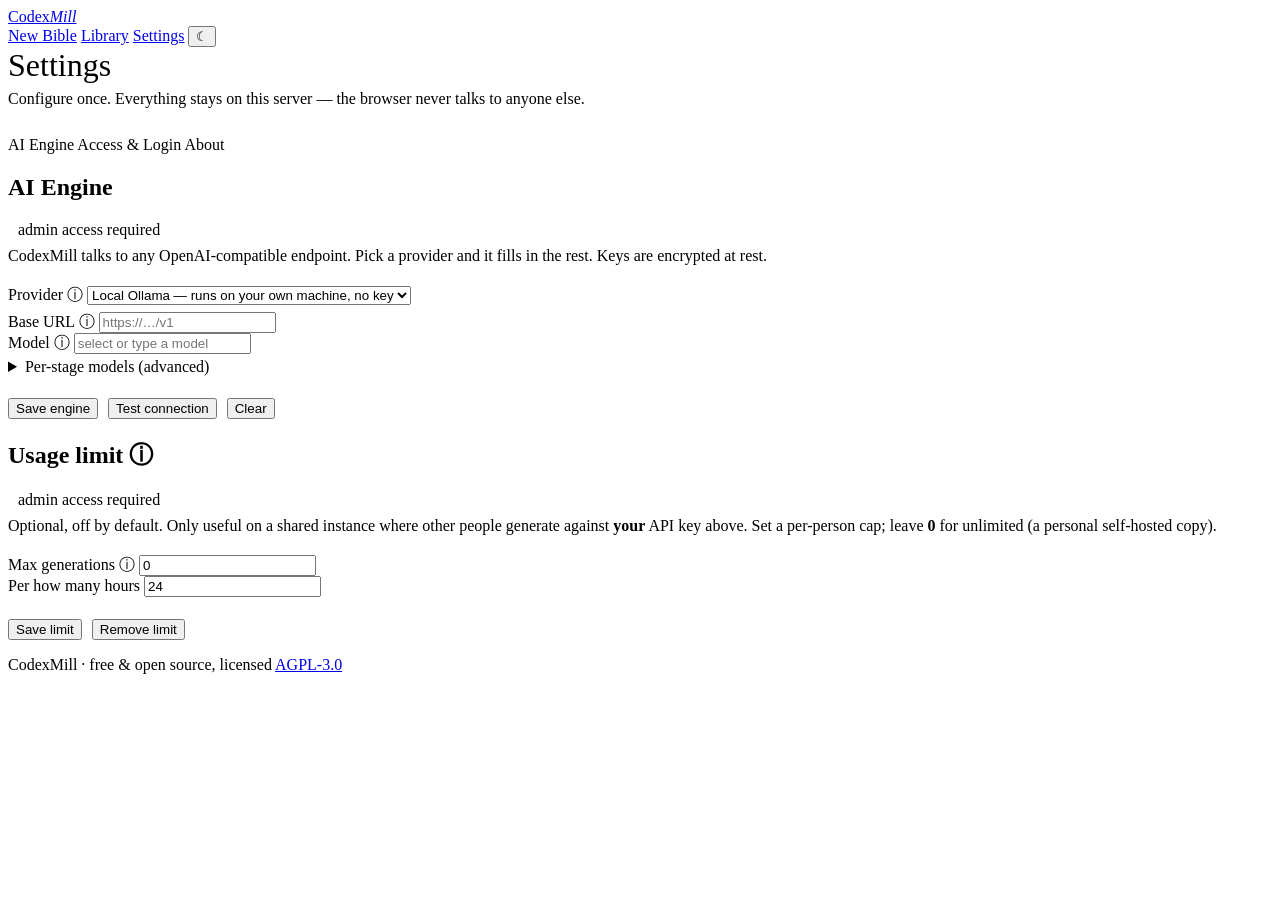
==== src/codexmill/web/static/admin.html @ dd37fc3e "Initial public release" ====
<!doctype html>
<html lang="en">
<head>
<meta charset="utf-8" />
<meta name="viewport" content="width=device-width, initial-scale=1, viewport-fit=cover" />
<title>CodexMill — Settings</title>
<link rel="stylesheet" href="/app.css" />
<link rel="manifest" href="/manifest.webmanifest" />
<meta name="theme-color" content="#f6f1e7" media="(prefers-color-scheme: light)" />
<meta name="theme-color" content="#16130e" media="(prefers-color-scheme: dark)" />
<link rel="apple-touch-icon" href="/icon-180.png" />
<link rel="icon" href="/icon-192.png" type="image/png" />
<script>try{var t=localStorage.getItem("cm-theme");if(t)document.documentElement.dataset.theme=t;}catch(e){}</script>
</head>
<body>
<div class="glow"></div>

<header class="topbar">
  <div class="topbar-inner">
    <a class="brand" href="/" title="Back to generating story bibles">
      <span class="mark"><i></i><i></i><i></i></span>
      <span class="name">Codex<em>Mill</em></span>
    </a>
    <nav class="navlinks">
      <a href="/" title="Generate a new story bible">New Bible</a>
      <a href="/#library" title="Your saved bibles and series">Library</a>
      <a href="/admin" class="active" title="Settings">Settings</a>
      <button class="theme-btn" id="theme-toggle" aria-label="Toggle light / dark theme" title="Toggle light / dark">☾</button>
    </nav>
  </div>
</header>

<div class="page">
<div class="wrap-mid">
  <h2 style="font-family:var(--serif);font-size:32px;font-weight:400;margin:0 0 6px">Settings</h2>
  <p class="sub" style="margin:0 0 28px">Configure once. Everything stays on this server — the browser never talks to anyone else.</p>

  <div class="settings">
    <nav class="tabs">
      <a data-tab="engine" class="active" title="Choose which AI generates your stories">AI Engine</a>
      <a data-tab="access" title="Optional sign-in for a shared/hosted instance">Access &amp; Login</a>
      <a data-tab="about" title="About CodexMill">About</a>
    </nav>

    <div class="content">

      <!-- AI ENGINE -->
      <section id="tab-engine">
        <div class="panel">
          <h2>AI Engine</h2> <span class="msg" id="llm_status" style="margin-left:10px"></span>
          <p class="sub" style="margin:8px 0 20px">CodexMill talks to any OpenAI-compatible endpoint. Pick a provider and it fills in the rest. Keys are encrypted at rest.</p>

          <label for="provider">Provider <span class="info" title="Choose which AI service runs your generations. Picking one fills in its connection details below; enter a key if it needs one, then choose a model.">ⓘ</span></label>
          <select id="provider" title="Choose a provider; the connection details fill in automatically">
            <option value="ollama">Local Ollama — runs on your own machine, no key</option>
            <option value="gemini">Google Gemini</option>
            <option value="openai">OpenAI</option>
            <option value="groq">Groq — very fast (hosts Llama/Qwen/etc.)</option>
            <option value="openrouter">OpenRouter — many models</option>
            <option value="anthropic">Anthropic Claude</option>
            <option value="custom">Custom — any OpenAI-compatible endpoint</option>
          </select>

          <div class="row" style="margin-top:6px">
            <div>
              <label for="llm_base_url">Base URL <span class="info" title="Auto-filled by the provider. Only change it for a custom/self-hosted endpoint.">ⓘ</span></label>
              <input id="llm_base_url" autocomplete="off" data-1p-ignore data-lpignore="true" data-form-type="other" spellcheck="false" autocapitalize="off" title="OpenAI-compatible API base URL" placeholder="https://…/v1" />
            </div>
            <div>
              <label for="llm_model">Model <span class="info" title="Pick from the connected engine's installed models, or type one. Populates when the endpoint is reachable.">ⓘ</span></label>
              <select id="llm_model_pick" title="Choose from the engine's installed models" style="display:none;margin-bottom:6px"></select>
              <input id="llm_model" autocomplete="off" data-1p-ignore data-lpignore="true" data-form-type="other" spellcheck="false" autocapitalize="off" title="Choose from the engine's models or type your own" placeholder="select or type a model" />
              <div class="help" id="llm_model_hint" style="margin-top:4px"></div>
            </div>
          </div>

          <div id="keyrow" style="display:none">
            <label for="llm_api_key">API key
              <span class="info" title="Your secret key. Stored encrypted at rest; leave blank to keep the saved one.">ⓘ</span>
              <a id="getkey" style="font-weight:400;display:none;text-transform:none;letter-spacing:0" target="_blank" rel="noopener" title="Open the provider's key page">Get a key ↗</a>
            </label>
            <input id="llm_api_key" type="password" autocomplete="new-password" data-1p-ignore data-lpignore="true" data-form-type="other" placeholder="••••••••" title="Paste your provider API key (stored encrypted)" />
          </div>

          <details title="Optional: use a different model for individual stages">
            <summary>Per-stage models (advanced)</summary>
            <p class="help" style="margin-top:10px">Put a cheap/local model on the bulk chapters and a strong one on structure. Blank = use the model above.</p>
            <div class="row" autocomplete="off">
              <input id="sm_premise" autocomplete="off" data-1p-ignore data-lpignore="true" data-form-type="other" spellcheck="false" placeholder="premise" title="Model just for the premise stage" style="flex:1 1 130px" />
              <input id="sm_worldbuilding" autocomplete="off" data-1p-ignore data-lpignore="true" data-form-type="other" spellcheck="false" placeholder="worldbuilding" title="Model just for the worldbuilding stage" style="flex:1 1 130px" />
              <input id="sm_characters" autocomplete="off" data-1p-ignore data-lpignore="true" data-form-type="other" spellcheck="false" placeholder="characters" title="Model just for the characters stage" style="flex:1 1 130px" />
              <input id="sm_structure" autocomplete="off" data-1p-ignore data-lpignore="true" data-form-type="other" spellcheck="false" placeholder="structure" title="Model just for the structure stage" style="flex:1 1 130px" />
              <input id="sm_chapters" autocomplete="off" data-1p-ignore data-lpignore="true" data-form-type="other" spellcheck="false" placeholder="chapters" title="Model just for the chapter breakdowns (the bulk)" style="flex:1 1 130px" />
              <input id="sm_kdp" autocomplete="off" data-1p-ignore data-lpignore="true" data-form-type="other" spellcheck="false" placeholder="KDP metadata" title="Model just for the KDP metadata stage" style="flex:1 1 130px" />
            </div>
          </details>

          <div style="display:flex;gap:10px;flex-wrap:wrap;align-items:center;margin-top:22px">
            <button class="btn" id="llm_save" title="Save this engine as your default">Save engine</button>
            <button class="btn secondary" id="llm_test" title="Check the connection and list available models">Test connection</button>
            <button class="btn secondary" id="llm_clear" title="Remove the saved engine">Clear</button>
          </div>
          <div class="msg" id="llm_msg"></div>
          <a class="btn" id="onboarding-done" href="/" style="display:none;margin-top:20px">All set — start writing →</a>
        </div>

        <div class="panel" id="rl-panel" style="margin-top:16px">
          <h2>Usage limit <span class="info" title="Caps how many story bibles each person can generate in a time window, so a shared instance can't run your paid API key dry. Leave at 0 for a personal copy.">ⓘ</span></h2> <span class="msg" id="rl_status" style="margin-left:10px"></span>
          <p class="sub" style="margin:8px 0 20px">Optional, off by default. Only useful on a shared instance where other people generate against <b>your</b> API key above. Set a per-person cap; leave <b>0</b> for unlimited (a personal self-hosted copy).</p>
          <div class="row">
            <div>
              <label for="rl_max">Max generations <span class="info" title="How many generations one person may run per window. 0 = unlimited.">ⓘ</span></label>
              <input id="rl_max" type="number" min="0" step="1" value="0" title="Generations allowed per window per person (0 = unlimited)" />
            </div>
            <div>
              <label for="rl_window">Per how many hours</label>
              <input id="rl_window" type="number" min="1" step="1" value="24" title="Length of the rolling window in hours" />
            </div>
          </div>
          <div style="display:flex;gap:10px;flex-wrap:wrap;margin-top:22px">
            <button class="btn" id="rl_save" title="Save the usage limit">Save limit</button>
            <button class="btn secondary" id="rl_clear" title="Remove the limit (unlimited)">Remove limit</button>
          </div>
          <div class="msg" id="rl_msg"></div>
        </div>
      </section>

      <!-- ACCESS & LOGIN -->
      <section id="tab-access" hidden>
        <div class="panel">
          <h2>Access &amp; Login</h2> <span class="msg" id="oidc_status" style="margin-left:10px"></span>
          <p class="sub" style="margin:8px 0 20px">Optional. Leave off for local self-hosting. Turn on OIDC to require sign-in on a shared instance — works with Authentik, Google, Auth0, any provider with a discovery URL.</p>

          <label for="issuer">Issuer URL <span class="info" title="The OIDC provider base, e.g. https://auth.example.com/application/o/codexmill/">ⓘ</span></label>
          <input id="issuer" title="OIDC issuer / discovery base URL" placeholder="https://auth.example.com/application/o/codexmill/" />
          <div class="row">
            <div>
              <label for="client_id">Client ID</label>
              <input id="client_id" title="OAuth2 client ID" />
            </div>
            <div>
              <label for="client_secret">Client secret <span class="info" title="Stored encrypted at rest. Leave blank to keep the saved one.">ⓘ</span></label>
              <input id="client_secret" type="password" placeholder="••••••••" title="OAuth2 client secret (stored encrypted)" />
            </div>
          </div>
          <label for="admin_emails">Admin emails <span class="info" title="Comma-separated. These accounts can open Settings after login is enabled.">ⓘ</span></label>
          <input id="admin_emails" title="Comma-separated admin email allowlist" placeholder="you@example.com" />
          <div style="display:flex;gap:10px;flex-wrap:wrap;margin-top:22px">
            <button class="btn" id="oidc_save" title="Save and enable OIDC login">Save &amp; enable</button>
            <button class="btn secondary" id="oidc_test" title="Fetch the provider's discovery document to verify the issuer">Test connection</button>
            <button class="btn secondary" id="oidc_disable" title="Turn OIDC login off">Disable login</button>
          </div>
          <div class="msg" id="oidc_msg"></div>
        </div>
        <details class="panel" style="margin-top:16px">
          <summary>Break-glass setup token (advanced)</summary>
          <p class="help" style="margin-top:12px">A recovery hatch, in case you're ever locked out of Settings (e.g. you lose the admin password, or an SSO allowlist no longer matches anyone). You set a value in the <code>CODEXMILL_SETUP_TOKEN</code> environment variable when you deploy; paste that same value below to unlock Settings for this session. It is never stored in the app and never put in a URL (that would leak it into server logs and browser history) — it only lives in that env var.</p>
          <input id="setup_token" placeholder="paste your token here to unlock Settings" title="Matches the CODEXMILL_SETUP_TOKEN env var; unlocks Settings when a login-protected instance has locked you out" />
        </details>
      </section>

      <!-- ABOUT -->
      <section id="tab-about" hidden>
        <div class="panel">
          <h2>About</h2>
          <p style="font-family:var(--serif);font-size:16px;line-height:1.7;margin:14px 0 16px">CodexMill is a free, open-source, self-hosted story-bible generator. It gives away what paid services charge for — the same templated LLM pipeline, in the open and running on your own machine, so nobody has to pay for it.</p>
          <div class="row">
            <div style="padding:16px;border:1px solid var(--line);border-radius:11px;background:var(--field)"><div class="badge" style="border:0;padding:0;color:var(--muted2)">License</div><div style="font-family:var(--serif);font-size:17px;margin-top:6px">AGPL-3.0</div></div>
            <div style="padding:16px;border:1px solid var(--line);border-radius:11px;background:var(--field)"><div class="badge" style="border:0;padding:0;color:var(--muted2)">Data</div><div style="font-family:var(--serif);font-size:17px;margin-top:6px">Stays on your server</div></div>
          </div>
          <p class="help" style="margin-top:18px">Configure your AI engine under the <b>AI Engine</b> tab, then head back to the app to generate.</p>
        </div>
      </section>

    </div>
  </div>
  <p class="foot">CodexMill · free &amp; open source, licensed <a href="https://www.gnu.org/licenses/agpl-3.0.html" title="GNU Affero General Public License v3.0">AGPL-3.0</a></p>
</div>
</div>

<script>
  const $ = (id) => document.getElementById(id);

  /* ---- theme ---- */
  function setTheme(t){ document.documentElement.dataset.theme = t; try{ localStorage.setItem("cm-theme", t); }catch(e){} $("theme-toggle").textContent = t === "dark" ? "☀" : "☾"; }
  (function(){ const cur = document.documentElement.dataset.theme || (matchMedia("(prefers-color-scheme:dark)").matches ? "dark":"light"); $("theme-toggle").textContent = cur === "dark" ? "☀" : "☾"; })();
  $("theme-toggle").addEventListener("click", () => setTheme((document.documentElement.dataset.theme || (matchMedia("(prefers-color-scheme:dark)").matches ? "dark":"light")) === "dark" ? "light" : "dark"));

  /* ---- tabs ---- */
  function showTab(name){
    document.querySelectorAll(".tabs a").forEach(a => a.classList.toggle("active", a.dataset.tab === name));
    document.querySelectorAll(".content section").forEach(s => s.hidden = (s.id !== "tab-" + name));
    history.replaceState(null, "", "#" + name);
  }
  document.querySelectorAll(".tabs a").forEach(a => a.addEventListener("click", () => showTab(a.dataset.tab)));
  showTab((location.hash || "#engine").slice(1));

  // Onboarding mode (?onboarding=1): a focused first-run setup — only the engine + an "All set" exit.
  const onboarding = new URLSearchParams(location.search).get("onboarding") === "1";
  if (onboarding){
    document.querySelector('.tabs [data-tab="access"]').style.display = "none";
    document.querySelector('.tabs [data-tab="about"]').style.display = "none";
    document.querySelectorAll(".navlinks a").forEach(a => a.style.display = "none");  // no wandering; the button is the way out
    document.querySelector(".wrap-mid h2").textContent = "Connect your AI engine";
    document.querySelector(".wrap-mid .sub").textContent = "The one step to get started — pick a provider and Save. You can change it any time.";
    $("llm_clear").style.display = "none";
    const rp = $("rl-panel"); if (rp) rp.style.display = "none";  // first-run is just the engine
    showTab("engine");
  }

  /* ---- shared: setup-token header for admin API calls ---- */
  function headers(){ const h = {"Content-Type":"application/json"}; const t = $("setup_token").value.trim(); if (t) h["X-Setup-Token"] = t; return h; }

  /* ---- AI Engine (provider table + logic unchanged from original) ---- */
  const PROVIDERS = {
    ollama:     {backend:"openai", base_url:"http://localhost:11434/v1",                               model:"",                        key:false, url:""},
    gemini:     {backend:"openai", base_url:"https://generativelanguage.googleapis.com/v1beta/openai", model:"gemini-2.5-flash",        key:true,  url:"https://aistudio.google.com/apikey"},
    openai:     {backend:"openai", base_url:"https://api.openai.com/v1",                               model:"gpt-4o-mini",             key:true,  url:"https://platform.openai.com/api-keys"},
    groq:       {backend:"openai", base_url:"https://api.groq.com/openai/v1",                          model:"llama-3.3-70b-versatile", key:true,  url:"https://console.groq.com/keys"},
    openrouter: {backend:"openai", base_url:"https://openrouter.ai/api/v1",                            model:"",                        key:true,  url:"https://openrouter.ai/keys"},
    anthropic:  {backend:"openai", base_url:"https://api.anthropic.com/v1",                            model:"claude-3-5-haiku-latest", key:true,  url:"https://console.anthropic.com/settings/keys"},
    custom:     {backend:"openai", base_url:"",                                                        model:"",                        key:true,  url:""},
  };
  function applyProvider(fill){
    const p = PROVIDERS[$("provider").value] || PROVIDERS.custom;
    if (fill){ $("llm_base_url").value = p.base_url; $("llm_model").value = p.model; }
    $("keyrow").style.display = p.key ? "block" : "none";
    const gk = $("getkey"); if (p.url){ gk.href = p.url; gk.style.display = "inline"; } else gk.style.display = "none";
  }
  // Per-provider in-memory field memory: switching providers must not wipe what you typed for the
  // previous one. Snapshot the leaving provider's fields, restore the arriving one's if we have them.
  const drafts = {};
  let currentProvider = $("provider").value;
  function snapshotDraft(p){ drafts[p] = { base_url:$("llm_base_url").value, model:$("llm_model").value, api_key:$("llm_api_key").value }; }
  function restoreDraft(p){ const d=drafts[p]; if(!d) return false; $("llm_base_url").value=d.base_url; $("llm_model").value=d.model; $("llm_api_key").value=d.api_key; return true; }
  $("provider").addEventListener("change", () => {
    snapshotDraft(currentProvider);
    const p = $("provider").value;
    // Restore prior edits for this provider if we have them; otherwise seed provider defaults AND
    // clear the key field — never carry the previous provider's typed key into a fresh provider
    // (it would get sent to the new provider's endpoint on test/save).
    if (restoreDraft(p)) applyProvider(false); else { applyProvider(true); $("llm_api_key").value = ""; }
    currentProvider = p;
    loadModels();
  });

  // Model picker: a REAL <select> of the engine's models (a <datalist> silently filters its options
  // by the input's current text, which is why a pre-filled model hid the rest). The text input stays
  // for typing a custom/unlisted model. Selecting from the list fills the input.
  function modelHint(t, err){ const h=$("llm_model_hint"); h.textContent=t||""; h.style.color = err ? "#c0392b" : ""; }
  // Providers' /models lists include endpoints that CANNOT draft prose — image gen (Gemini's
  // "nano banana" = gemini-*-image, Imagen, DALL·E, SDXL/FLUX), audio (Whisper/TTS/speech), video
  // (Veo/Sora), embeddings, rerankers, moderation/guard. Deny-list (not allow-list) so any brand-new
  // *text* model still shows; we only hide categories that provably can't write a story. The text
  // field always accepts a typed model, so this only tidies the suggestion list — it never blocks one.
  const NON_TEXT_MODEL = /(^|[-_/. ])(embed|tts|whisper|audio|speech|voice|transcrib|rerank|moderation|guard|image|imagen|dall[-_]?e|nano[-_ ]?banana|stable[-_]?diffusion|sdxl|flux|veo|sora|video|voxtral)[a-z]*([-_/. ]|\d|$)/i;
  function isDraftableModel(id){ return !NON_TEXT_MODEL.test(String(id)); }
  function fillModels(models){
    const sel=$("llm_model_pick"), cur=$("llm_model").value.trim();
    const all=(models||[]).filter(Boolean);
    const list=all.filter(isDraftableModel);
    const hidden=all.length-list.length;
    sel.innerHTML="";
    if(!list.length){
      sel.style.display="none";
      if(all.length) modelHint("This engine listed only non-text models (image/audio/embedding) — type your model name.");
      return;
    }
    const ph=document.createElement("option"); ph.value=""; ph.textContent="— choose a model —"; sel.appendChild(ph);
    list.forEach(m=>{ const o=document.createElement("option"); o.value=m; o.textContent=m; sel.appendChild(o); });
    const other=document.createElement("option"); other.value="__custom__"; other.textContent="Other / type manually…"; sel.appendChild(other);
    // If the current value was filtered out (a non-text model typed/saved earlier), keep it selectable.
    if(cur && !list.includes(cur)){ const o=document.createElement("option"); o.value=cur; o.textContent=cur+" (current)"; sel.insertBefore(o, other); }
    sel.value = cur || "";
    sel.style.display="block";
    modelHint(`${list.length} model${list.length===1?"":"s"} available${hidden?` · ${hidden} image/audio/embedding hidden`:""} — pick one or type your own.`);
  }
  $("llm_model_pick").addEventListener("change", () => {
    const v=$("llm_model_pick").value;
    if(v && v!=="__custom__") $("llm_model").value=v;
    else if(v==="__custom__") $("llm_model").focus();
  });
  let modelsBusy=false;
  async function loadModels(){
    if (modelsBusy || !$("llm_base_url").value.trim()) return; modelsBusy=true;
    try{
      const r=await fetch("/api/admin/llm/test",{method:"POST",headers:headers(),body:JSON.stringify(llmBody())});
      const d=await r.json();
      if(d.ok){
        fillModels(d.models);
        if(!(d.models||[]).length) modelHint("Connected, but this engine listed no models — type the model name.");
      } else {
        $("llm_model_pick").style.display="none";
        modelHint("Couldn't list models: " + (d.error || "connection failed") + " — you can still type a model name.", true);
      }
    }
    catch(e){ $("llm_model_pick").style.display="none"; modelHint("Couldn't reach the engine to list models — type the model name.", true); }
    finally{ modelsBusy=false; }
  }
  $("llm_base_url").addEventListener("change", loadModels);
  $("llm_api_key").addEventListener("change", loadModels);
  function providerFromStored(d){ for (const [k,p] of Object.entries(PROVIDERS)){ if (p.base_url && p.base_url === d.base_url) return k; } return d.base_url ? "custom" : "ollama"; }
  function llmMsg(t,e){ const m=$("llm_msg"); m.textContent=t; m.className="msg"+(e?" err":""); }
  function llmBody(){
    const stage_models={}, map={sm_premise:"premise",sm_worldbuilding:"worldbuilding",sm_characters:"characters",sm_structure:"structure",sm_chapters:"chapters",sm_kdp:"KDP metadata"};
    for (const [id,label] of Object.entries(map)){ const v=$(id).value.trim(); if (v) stage_models[label]=v; }
    return { backend: PROVIDERS[$("provider").value].backend, base_url:$("llm_base_url").value.trim(), model:$("llm_model").value.trim(), api_key:$("llm_api_key").value, stage_models };
  }
  async function loadLLM(){
    try{
      const r = await fetch("/api/admin/llm", {headers: headers()});
      if (!r.ok){ $("llm_status").innerHTML = '<span class="badge">admin access required</span>'; return; }
      const d = await r.json();
      $("provider").value = providerFromStored(d); currentProvider = $("provider").value; applyProvider(false);
      $("llm_base_url").value = d.base_url || PROVIDERS[$("provider").value].base_url;
      $("llm_model").value = d.model || PROVIDERS[$("provider").value].model;
      const sm = d.stage_models || {};
      $("sm_premise").value=sm["premise"]||""; $("sm_worldbuilding").value=sm["worldbuilding"]||""; $("sm_characters").value=sm["characters"]||"";
      $("sm_structure").value=sm["structure"]||""; $("sm_chapters").value=sm["chapters"]||""; $("sm_kdp").value=sm["KDP metadata"]||"";
      $("llm_status").innerHTML = d.configured ? `<span class="badge ok">Connected</span>${d.has_key ? ' · key saved' : ''}` : '<span class="badge">Not configured</span>';
      loadModels();  // fill the model dropdown from the stored engine
    }catch(e){}
  }
  $("llm_test").onclick = async () => { llmMsg("Testing…");
    const r = await fetch("/api/admin/llm/test", {method:"POST", headers:headers(), body:JSON.stringify(llmBody())});
    const d = await r.json();
    if (d.ok){ fillModels(d.models); const n=(d.models||[]).length; llmMsg(n ? `Connected · ${n} models available (choose one in the Model field)` : "Connected."); }
    else llmMsg("Failed: " + d.error, true);
  };
  $("llm_save").onclick = async () => { llmMsg("Saving…");
    const r = await fetch("/api/admin/llm", {method:"PUT", headers:headers(), body:JSON.stringify(llmBody())});
    if (r.ok){ llmMsg("Saved."); $("llm_api_key").value = ""; loadLLM(); if (onboarding) $("onboarding-done").style.display = "inline-block"; }
    else llmMsg("Save failed: HTTP " + r.status, true);
  };
  $("llm_clear").onclick = async () => { if (!confirm("Clear the saved engine?")) return;
    const r = await fetch("/api/admin/llm", {method:"PUT", headers:headers(), body:JSON.stringify({backend:"",base_url:"",model:"",api_key:"",stage_models:{}})});
    r.ok ? (llmMsg("Cleared."), loadLLM()) : llmMsg("Failed", true);
  };

  /* ---- Access & Login (OIDC) — logic unchanged ---- */
  function oidcMsg(t,e){ const m=$("oidc_msg"); m.textContent=t; m.className="msg"+(e?" err":""); }
  function oidcBody(){ return { issuer:$("issuer").value.trim(), client_id:$("client_id").value.trim(), client_secret:$("client_secret").value, admin_emails:$("admin_emails").value.split(",").map(s=>s.trim()).filter(Boolean) }; }
  async function loadOIDC(){
    try{
      const r = await fetch("/api/admin/oidc", {headers: headers()});
      if (!r.ok){ $("oidc_status").innerHTML = '<span class="badge">admin access required</span>'; return; }
      const d = await r.json();
      $("oidc_status").innerHTML = `<span class="badge ${d.enabled ? 'ok' : ''}">${d.enabled ? "Login on" : "Login off"}</span> · source: ${d.source}`;
      $("issuer").value=d.issuer||""; $("client_id").value=d.client_id||""; $("admin_emails").value=(d.admin_emails||[]).join(", ");
    }catch(e){ $("oidc_status").textContent = "Failed to load."; }
  }
  $("oidc_test").onclick = async () => { oidcMsg("Testing…");
    const r = await fetch("/api/admin/oidc/test", {method:"POST", headers:headers(), body:JSON.stringify({issuer:$("issuer").value.trim()})});
    const d = await r.json(); d.ok ? oidcMsg("OK — authorize endpoint: " + d.authorization_endpoint) : oidcMsg("Discovery failed: " + d.error, true);
  };
  $("oidc_save").onclick = async () => { oidcMsg("Saving…");
    const r = await fetch("/api/admin/oidc", {method:"PUT", headers:headers(), body:JSON.stringify(oidcBody())});
    r.ok ? (oidcMsg("Saved."), $("client_secret").value="", loadOIDC()) : oidcMsg("Save failed: HTTP " + r.status, true);
  };
  $("oidc_disable").onclick = async () => { if (!confirm("Turn login off?")) return;
    const r = await fetch("/api/admin/oidc", {method:"PUT", headers:headers(), body:JSON.stringify({issuer:"",client_id:"",client_secret:"",admin_emails:[]})});
    r.ok ? (oidcMsg("Login disabled."), loadOIDC()) : oidcMsg("Failed", true);
  };

  /* ---- Usage limit (per-user quota, ADR 0022) ---- */
  function rlMsg(t,e){ const m=$("rl_msg"); m.textContent=t; m.className="msg"+(e?" err":""); }
  async function loadRateLimit(){
    try{
      const r = await fetch("/api/admin/rate-limit", {headers: headers()});
      if (!r.ok){ $("rl_status").innerHTML = '<span class="badge">admin access required</span>'; return; }
      const d = await r.json();
      $("rl_status").innerHTML = `<span class="badge ${d.enabled ? 'ok' : ''}">${d.enabled ? d.max_generations + " / " + d.window_hours + "h" : "Unlimited"}</span> · source: ${d.source}`;
      $("rl_max").value = d.max_generations || 0; $("rl_window").value = d.window_hours || 24;
    }catch(e){ $("rl_status").textContent = "Failed to load."; }
  }
  $("rl_save").onclick = async () => { rlMsg("Saving…");
    const body = { max_generations: parseInt($("rl_max").value || "0", 10), window_hours: parseFloat($("rl_window").value || "24") };
    const r = await fetch("/api/admin/rate-limit", {method:"PUT", headers:headers(), body:JSON.stringify(body)});
    r.ok ? (rlMsg(body.max_generations > 0 ? "Saved." : "Limit removed (unlimited)."), loadRateLimit()) : rlMsg("Save failed: HTTP " + r.status, true);
  };
  $("rl_clear").onclick = async () => {
    const r = await fetch("/api/admin/rate-limit", {method:"PUT", headers:headers(), body:JSON.stringify({max_generations:0,window_hours:24})});
    r.ok ? (rlMsg("Limit removed (unlimited)."), loadRateLimit()) : rlMsg("Failed", true);
  };

  /* The break-glass token is never put in a URL (it would land in logs + history) — paste it below. */
  // real tooltips: move native title= into data-tip (styled CSS bubble; instant + reliable)
  document.querySelectorAll('.info[title]').forEach(el => { el.dataset.tip = el.getAttribute('title'); el.removeAttribute('title'); });
  // Pull the container-aware Ollama URL (host.docker.internal in Docker) before wiring the form.
  (async () => {
    try {
      const me = await (await fetch("/api/me")).json();
      // Settings is admin-only: bounce to the app, which shows account setup / sign-in.
      if (me.needs_setup || !me.authenticated){ window.location = "/"; return; }
      if (me.ollama_url) PROVIDERS.ollama.base_url = me.ollama_url;
    } catch (e) {}
    applyProvider(false); loadLLM(); loadOIDC(); loadRateLimit();
  })();
</script>
</body>
</html>
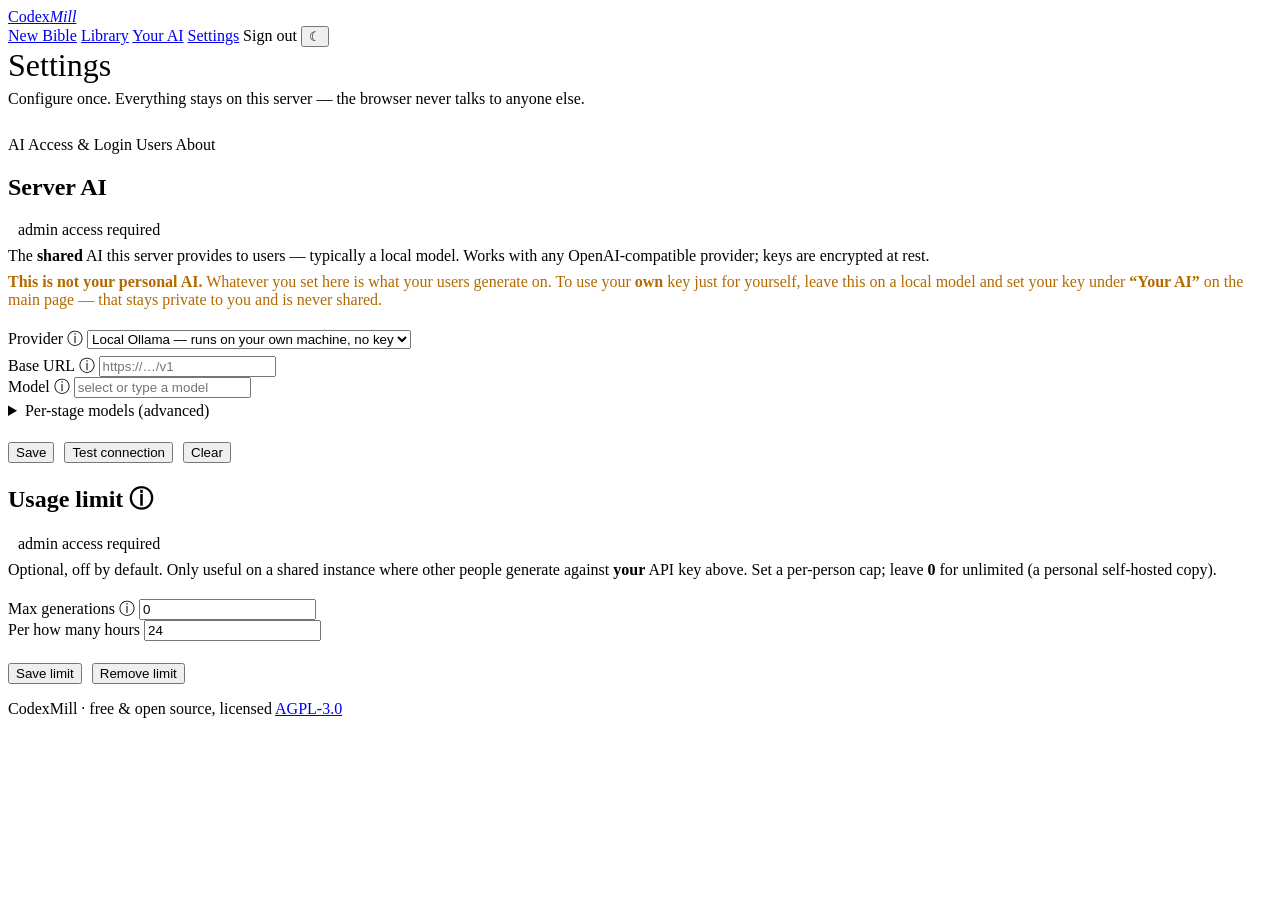
==== commit 826ca746: "Release v0.2.0" ====
--- a/src/codexmill/web/static/admin.html
+++ b/src/codexmill/web/static/admin.html
@@ -4,7 +4,7 @@
 <meta charset="utf-8" />
 <meta name="viewport" content="width=device-width, initial-scale=1, viewport-fit=cover" />
 <title>CodexMill — Settings</title>
-<link rel="stylesheet" href="/app.css" />
+<link rel="stylesheet" href="/app.css?v=9" />
 <link rel="manifest" href="/manifest.webmanifest" />
 <meta name="theme-color" content="#f6f1e7" media="(prefers-color-scheme: light)" />
 <meta name="theme-color" content="#16130e" media="(prefers-color-scheme: dark)" />
@@ -24,7 +24,9 @@
     <nav class="navlinks">
       <a href="/" title="Generate a new story bible">New Bible</a>
       <a href="/#library" title="Your saved bibles and series">Library</a>
-      <a href="/admin" class="active" title="Settings">Settings</a>
+      <a href="/#your-ai" title="Your personal AI — private to you, separate from the server's">Your AI</a>
+      <a href="/admin" class="active" title="The server's shared AI, users, and sign-in">Settings</a>
+      <a id="logout-link" title="Sign out" style="cursor:pointer">Sign out</a>
       <button class="theme-btn" id="theme-toggle" aria-label="Toggle light / dark theme" title="Toggle light / dark">☾</button>
     </nav>
   </div>
@@ -37,8 +39,9 @@
 
   <div class="settings">
     <nav class="tabs">
-      <a data-tab="engine" class="active" title="Choose which AI generates your stories">AI Engine</a>
+      <a data-tab="engine" class="active" title="Choose which AI writes your stories">AI</a>
       <a data-tab="access" title="Optional sign-in for a shared/hosted instance">Access &amp; Login</a>
+      <a data-tab="users" title="Manage who can sign in">Users</a>
       <a data-tab="about" title="About CodexMill">About</a>
     </nav>
 
@@ -47,8 +50,9 @@
       <!-- AI ENGINE -->
       <section id="tab-engine">
         <div class="panel">
-          <h2>AI Engine</h2> <span class="msg" id="llm_status" style="margin-left:10px"></span>
-          <p class="sub" style="margin:8px 0 20px">CodexMill talks to any OpenAI-compatible endpoint. Pick a provider and it fills in the rest. Keys are encrypted at rest.</p>
+          <h2>Server AI</h2> <span class="msg" id="llm_status" style="margin-left:10px"></span>
+          <p class="sub" style="margin:8px 0 8px">The <b>shared</b> AI this server provides to users — typically a local model. Works with any OpenAI-compatible provider; keys are encrypted at rest.</p>
+          <p class="sub" style="margin:0 0 20px;color:var(--warn,#b26a00)"><b>This is not your personal AI.</b> Whatever you set here is what your users generate on. To use your <b>own</b> key just for yourself, leave this on a local model and set your key under <b>“Your AI”</b> on the main page — that stays private to you and is never shared.</p>
 
           <label for="provider">Provider <span class="info" title="Choose which AI service runs your generations. Picking one fills in its connection details below; enter a key if it needs one, then choose a model.">ⓘ</span></label>
           <select id="provider" title="Choose a provider; the connection details fill in automatically">
@@ -67,9 +71,9 @@
               <input id="llm_base_url" autocomplete="off" data-1p-ignore data-lpignore="true" data-form-type="other" spellcheck="false" autocapitalize="off" title="OpenAI-compatible API base URL" placeholder="https://…/v1" />
             </div>
             <div>
-              <label for="llm_model">Model <span class="info" title="Pick from the connected engine's installed models, or type one. Populates when the endpoint is reachable.">ⓘ</span></label>
-              <select id="llm_model_pick" title="Choose from the engine's installed models" style="display:none;margin-bottom:6px"></select>
-              <input id="llm_model" autocomplete="off" data-1p-ignore data-lpignore="true" data-form-type="other" spellcheck="false" autocapitalize="off" title="Choose from the engine's models or type your own" placeholder="select or type a model" />
+              <label for="llm_model">Model <span class="info" title="Pick from the AI's installed models, or type one. Populates when the endpoint is reachable.">ⓘ</span></label>
+              <select id="llm_model_pick" title="Choose from the AI's installed models" style="display:none;margin-bottom:6px"></select>
+              <input id="llm_model" autocomplete="off" data-1p-ignore data-lpignore="true" data-form-type="other" spellcheck="false" autocapitalize="off" title="Choose from the AI's models or type your own" placeholder="select or type a model" />
               <div class="help" id="llm_model_hint" style="margin-top:4px"></div>
             </div>
           </div>
@@ -96,9 +100,9 @@
           </details>
 
           <div style="display:flex;gap:10px;flex-wrap:wrap;align-items:center;margin-top:22px">
-            <button class="btn" id="llm_save" title="Save this engine as your default">Save engine</button>
+            <button class="btn" id="llm_save" title="Save this as the server's AI">Save</button>
             <button class="btn secondary" id="llm_test" title="Check the connection and list available models">Test connection</button>
-            <button class="btn secondary" id="llm_clear" title="Remove the saved engine">Clear</button>
+            <button class="btn secondary" id="llm_clear" title="Remove the saved AI">Clear</button>
           </div>
           <div class="msg" id="llm_msg"></div>
           <a class="btn" id="onboarding-done" href="/" style="display:none;margin-top:20px">All set — start writing →</a>
@@ -145,18 +149,69 @@
           </div>
           <label for="admin_emails">Admin emails <span class="info" title="Comma-separated. These accounts can open Settings after login is enabled.">ⓘ</span></label>
           <input id="admin_emails" title="Comma-separated admin email allowlist" placeholder="you@example.com" />
+          <details style="margin-top:14px"><summary>User provisioning (advanced)</summary>
+            <label class="check" style="margin-top:12px"><input type="checkbox" id="auto_register" /> Auto-create an account on a user's first SSO login</label>
+            <label for="match_existing_by" style="margin-top:14px">Link SSO to an existing account by <span class="info" title="How to attach an SSO login to a pre-existing local account. The subject is always matched first; this is the fallback. Email requires a verified address and won't hijack an account already bound to another subject.">ⓘ</span></label>
+            <select id="match_existing_by" title="How to link an SSO identity to an existing account">
+              <option value="">don't link (match by subject only)</option>
+              <option value="email">verified email</option>
+              <option value="username">username</option>
+            </select>
+            <div class="row" style="margin-top:8px">
+              <div><label for="group_claim">Group claim <span class="info" title="Name of the userinfo claim (an array) carrying the user's groups; used to grant admin.">ⓘ</span></label><input id="group_claim" placeholder="groups" title="userinfo claim carrying groups" /></div>
+              <div><label for="admin_group">Admin group <span class="info" title="Members of this group are made admins.">ⓘ</span></label><input id="admin_group" placeholder="codexmill-admins" title="group whose members become admins" /></div>
+            </div>
+          </details>
           <div style="display:flex;gap:10px;flex-wrap:wrap;margin-top:22px">
             <button class="btn" id="oidc_save" title="Save and enable OIDC login">Save &amp; enable</button>
             <button class="btn secondary" id="oidc_test" title="Fetch the provider's discovery document to verify the issuer">Test connection</button>
             <button class="btn secondary" id="oidc_disable" title="Turn OIDC login off">Disable login</button>
           </div>
           <div class="msg" id="oidc_msg"></div>
+        </div>
+        <div class="panel" style="margin-top:16px">
+          <h2>Sign-in methods <span class="msg" id="am_status" style="margin-left:10px"></span></h2>
+          <p class="sub" style="margin:8px 0 16px">Which ways people can sign in. Turn off password login for SSO-only; if you ever lock yourself out, recover with <code>python -m codexmill.auth_reset</code>.</p>
+          <label class="check"><input type="checkbox" id="am_local" checked /> Username &amp; password <span class="info" title="The built-in login form. Turn off for SSO-only; recover with the auth_reset command if locked out.">ⓘ</span></label>
+          <label class="check"><input type="checkbox" id="am_oidc" /> Single sign-on (SSO) <span class="info" title="Sign in through your identity provider (configured under Access &amp; Login).">ⓘ</span></label>
+          <div style="margin-top:18px"><button class="btn" id="am_save" title="Save which sign-in methods are active">Save methods</button></div>
+          <div class="msg" id="am_msg"></div>
         </div>
         <details class="panel" style="margin-top:16px">
           <summary>Break-glass setup token (advanced)</summary>
           <p class="help" style="margin-top:12px">A recovery hatch, in case you're ever locked out of Settings (e.g. you lose the admin password, or an SSO allowlist no longer matches anyone). You set a value in the <code>CODEXMILL_SETUP_TOKEN</code> environment variable when you deploy; paste that same value below to unlock Settings for this session. It is never stored in the app and never put in a URL (that would leak it into server logs and browser history) — it only lives in that env var.</p>
           <input id="setup_token" placeholder="paste your token here to unlock Settings" title="Matches the CODEXMILL_SETUP_TOKEN env var; unlocks Settings when a login-protected instance has locked you out" />
         </details>
+      </section>
+
+      <!-- USERS -->
+      <section id="tab-users" hidden>
+        <div class="panel">
+          <h2>Shared AI <span class="msg" id="sa_status" style="margin-left:10px"></span></h2>
+          <p class="sub" style="margin:8px 0 14px">Let signed-in users generate with the Server AI above. Off means only admins can generate (users must bring their own key).</p>
+          <label class="check"><input type="checkbox" id="sa_allow" checked /> Let users use this server's AI <span class="info" title="When on, you can still allow or block each user below. When off, no user can generate on the server — only admins.">ⓘ</span></label>
+          <div id="sa_paid_row" style="display:none;margin-top:14px;border:1px solid var(--warn,#b26a00);border-radius:10px;padding:12px 14px">
+            <p style="margin:0 0 10px;color:var(--warn,#b26a00);font-size:13.5px;line-height:1.6"><b>⚠ Your Server AI carries a paid API key.</b> Sharing it means <b>every</b> permitted user generates on <b>your</b> account and spends <b>your</b> money. This is off by default and meant for a hosted/SaaS setup — not for letting testers use your personal key.</p>
+            <label class="check"><input type="checkbox" id="sa_paid" /> I understand — let users spend this paid key <span class="info" title="Leave OFF unless you deliberately want to pay for everyone's generations. With this off, users on a paid Server AI are blocked and must bring their own key.">ⓘ</span></label>
+          </div>
+          <div style="margin-top:16px"><button class="btn" id="sa_save" title="Save">Save</button></div>
+          <div class="msg" id="sa_msg"></div>
+        </div>
+        <div class="panel" style="margin-top:16px">
+          <h2>Users</h2> <span class="msg" id="users_status" style="margin-left:10px"></span>
+          <p class="sub" style="margin:8px 0 18px"><b>root</b> is you; <b>admin</b> manages settings and users; <b>user</b> only generates. The per-user <b>Server AI</b> switch appears when Shared AI is on, and picks who may use it.</p>
+          <div id="users_list" style="overflow-x:auto"></div>
+        </div>
+        <div class="panel" style="margin-top:16px">
+          <h2>Add a user</h2>
+          <div class="row" style="margin-top:6px">
+            <div><label for="nu_username">Username</label><input id="nu_username" autocomplete="off" spellcheck="false" title="Username for the new account" /></div>
+            <div><label for="nu_password">Password <span class="info" title="At least 8 characters.">ⓘ</span></label><input id="nu_password" type="password" autocomplete="new-password" title="Password for the new account (8+ characters)" /></div>
+            <div><label for="nu_role">Role</label><select id="nu_role" title="admin manages settings and users; user only generates"><option value="user">user</option><option value="admin">admin</option></select></div>
+          </div>
+          <div style="margin-top:18px"><button class="btn" id="nu_create" title="Create the account">Add user</button></div>
+          <div class="msg" id="nu_msg"></div>
+        </div>
       </section>
 
       <!-- ABOUT -->
@@ -168,7 +223,7 @@
             <div style="padding:16px;border:1px solid var(--line);border-radius:11px;background:var(--field)"><div class="badge" style="border:0;padding:0;color:var(--muted2)">License</div><div style="font-family:var(--serif);font-size:17px;margin-top:6px">AGPL-3.0</div></div>
             <div style="padding:16px;border:1px solid var(--line);border-radius:11px;background:var(--field)"><div class="badge" style="border:0;padding:0;color:var(--muted2)">Data</div><div style="font-family:var(--serif);font-size:17px;margin-top:6px">Stays on your server</div></div>
           </div>
-          <p class="help" style="margin-top:18px">Configure your AI engine under the <b>AI Engine</b> tab, then head back to the app to generate.</p>
+          <p class="help" style="margin-top:18px">Set the server's AI under the <b>AI</b> tab, then head back to the app to generate.</p>
         </div>
       </section>
 
@@ -186,6 +241,12 @@
   (function(){ const cur = document.documentElement.dataset.theme || (matchMedia("(prefers-color-scheme:dark)").matches ? "dark":"light"); $("theme-toggle").textContent = cur === "dark" ? "☀" : "☾"; })();
   $("theme-toggle").addEventListener("click", () => setTheme((document.documentElement.dataset.theme || (matchMedia("(prefers-color-scheme:dark)").matches ? "dark":"light")) === "dark" ? "light" : "dark"));
 
+  /* ---- log out ---- */
+  $("logout-link").addEventListener("click", async () => {
+    try { await fetch("/api/auth/logout", {method:"POST", headers:{"Content-Type":"application/json"}}); } catch(e){}
+    window.location = "/";
+  });
+
   /* ---- tabs ---- */
   function showTab(name){
     document.querySelectorAll(".tabs a").forEach(a => a.classList.toggle("active", a.dataset.tab === name));
@@ -199,9 +260,10 @@
   const onboarding = new URLSearchParams(location.search).get("onboarding") === "1";
   if (onboarding){
     document.querySelector('.tabs [data-tab="access"]').style.display = "none";
+    document.querySelector('.tabs [data-tab="users"]').style.display = "none";
     document.querySelector('.tabs [data-tab="about"]').style.display = "none";
     document.querySelectorAll(".navlinks a").forEach(a => a.style.display = "none");  // no wandering; the button is the way out
-    document.querySelector(".wrap-mid h2").textContent = "Connect your AI engine";
+    document.querySelector(".wrap-mid h2").textContent = "Connect your AI";
     document.querySelector(".wrap-mid .sub").textContent = "The one step to get started — pick a provider and Save. You can change it any time.";
     $("llm_clear").style.display = "none";
     const rp = $("rl-panel"); if (rp) rp.style.display = "none";  // first-run is just the engine
@@ -247,7 +309,7 @@
   // Model picker: a REAL <select> of the engine's models (a <datalist> silently filters its options
   // by the input's current text, which is why a pre-filled model hid the rest). The text input stays
   // for typing a custom/unlisted model. Selecting from the list fills the input.
-  function modelHint(t, err){ const h=$("llm_model_hint"); h.textContent=t||""; h.style.color = err ? "#c0392b" : ""; }
+  function modelHint(t, err){ const h=$("llm_model_hint"); h.textContent=t||""; h.style.color = err ? "var(--err)" : ""; }
   // Providers' /models lists include endpoints that CANNOT draft prose — image gen (Gemini's
   // "nano banana" = gemini-*-image, Imagen, DALL·E, SDXL/FLUX), audio (Whisper/TTS/speech), video
   // (Veo/Sora), embeddings, rerankers, moderation/guard. Deny-list (not allow-list) so any brand-new
@@ -263,7 +325,7 @@
     sel.innerHTML="";
     if(!list.length){
       sel.style.display="none";
-      if(all.length) modelHint("This engine listed only non-text models (image/audio/embedding) — type your model name.");
+      if(all.length) modelHint("This AI listed only non-text models (image/audio/embedding) — type your model name.");
       return;
     }
     const ph=document.createElement("option"); ph.value=""; ph.textContent="— choose a model —"; sel.appendChild(ph);
@@ -288,18 +350,18 @@
       const d=await r.json();
       if(d.ok){
         fillModels(d.models);
-        if(!(d.models||[]).length) modelHint("Connected, but this engine listed no models — type the model name.");
+        if(!(d.models||[]).length) modelHint("Connected, but this AI listed no models — type the model name.");
       } else {
         $("llm_model_pick").style.display="none";
         modelHint("Couldn't list models: " + (d.error || "connection failed") + " — you can still type a model name.", true);
       }
     }
-    catch(e){ $("llm_model_pick").style.display="none"; modelHint("Couldn't reach the engine to list models — type the model name.", true); }
+    catch(e){ $("llm_model_pick").style.display="none"; modelHint("Couldn't reach the AI to list models — type the model name.", true); }
     finally{ modelsBusy=false; }
   }
   $("llm_base_url").addEventListener("change", loadModels);
   $("llm_api_key").addEventListener("change", loadModels);
-  function providerFromStored(d){ for (const [k,p] of Object.entries(PROVIDERS)){ if (p.base_url && p.base_url === d.base_url) return k; } return d.base_url ? "custom" : "ollama"; }
+  function providerFromStored(d){ for (const [k,p] of Object.entries(PROVIDERS)){ if (p.base_url && p.base_url === d.base_url) return k; } const g = d.base_url ? "custom" : "ollama"; return PROVIDERS[g] ? g : Object.keys(PROVIDERS)[0]; }
   function llmMsg(t,e){ const m=$("llm_msg"); m.textContent=t; m.className="msg"+(e?" err":""); }
   function llmBody(){
     const stage_models={}, map={sm_premise:"premise",sm_worldbuilding:"worldbuilding",sm_characters:"characters",sm_structure:"structure",sm_chapters:"chapters",sm_kdp:"KDP metadata"};
@@ -332,14 +394,14 @@
     if (r.ok){ llmMsg("Saved."); $("llm_api_key").value = ""; loadLLM(); if (onboarding) $("onboarding-done").style.display = "inline-block"; }
     else llmMsg("Save failed: HTTP " + r.status, true);
   };
-  $("llm_clear").onclick = async () => { if (!confirm("Clear the saved engine?")) return;
+  $("llm_clear").onclick = async () => { if (!confirm("Clear the saved AI?")) return;
     const r = await fetch("/api/admin/llm", {method:"PUT", headers:headers(), body:JSON.stringify({backend:"",base_url:"",model:"",api_key:"",stage_models:{}})});
     r.ok ? (llmMsg("Cleared."), loadLLM()) : llmMsg("Failed", true);
   };
 
   /* ---- Access & Login (OIDC) — logic unchanged ---- */
   function oidcMsg(t,e){ const m=$("oidc_msg"); m.textContent=t; m.className="msg"+(e?" err":""); }
-  function oidcBody(){ return { issuer:$("issuer").value.trim(), client_id:$("client_id").value.trim(), client_secret:$("client_secret").value, admin_emails:$("admin_emails").value.split(",").map(s=>s.trim()).filter(Boolean) }; }
+  function oidcBody(){ return { issuer:$("issuer").value.trim(), client_id:$("client_id").value.trim(), client_secret:$("client_secret").value, admin_emails:$("admin_emails").value.split(",").map(s=>s.trim()).filter(Boolean), auto_register:$("auto_register").checked, match_existing_by:$("match_existing_by").value, group_claim:$("group_claim").value.trim(), admin_group:$("admin_group").value.trim() }; }
   async function loadOIDC(){
     try{
       const r = await fetch("/api/admin/oidc", {headers: headers()});
@@ -347,6 +409,7 @@
       const d = await r.json();
       $("oidc_status").innerHTML = `<span class="badge ${d.enabled ? 'ok' : ''}">${d.enabled ? "Login on" : "Login off"}</span> · source: ${d.source}`;
       $("issuer").value=d.issuer||""; $("client_id").value=d.client_id||""; $("admin_emails").value=(d.admin_emails||[]).join(", ");
+      $("auto_register").checked=!!d.auto_register; $("match_existing_by").value=d.match_existing_by||""; $("group_claim").value=d.group_claim||""; $("admin_group").value=d.admin_group||"";
     }catch(e){ $("oidc_status").textContent = "Failed to load."; }
   }
   $("oidc_test").onclick = async () => { oidcMsg("Testing…");
@@ -360,6 +423,79 @@
   $("oidc_disable").onclick = async () => { if (!confirm("Turn login off?")) return;
     const r = await fetch("/api/admin/oidc", {method:"PUT", headers:headers(), body:JSON.stringify({issuer:"",client_id:"",client_secret:"",admin_emails:[]})});
     r.ok ? (oidcMsg("Login disabled."), loadOIDC()) : oidcMsg("Failed", true);
+  };
+
+  /* ---- Sign-in methods (local / oidc) ---- */
+  async function loadAuthMethods(){
+    try{
+      const me = await (await fetch("/api/me")).json();
+      const m = me.auth_methods || ["local"];
+      $("am_local").checked = m.includes("local"); $("am_oidc").checked = m.includes("oidc");
+      $("am_status").innerHTML = `<span class="badge">${m.join(" + ")}</span>`;
+    }catch(e){}
+  }
+  $("am_save").onclick = async () => {
+    const methods=[]; if($("am_local").checked) methods.push("local"); if($("am_oidc").checked) methods.push("oidc");
+    const m2=$("am_msg");
+    if(!methods.length){ m2.textContent="Pick at least one method."; m2.className="msg err"; return; }
+    if(!methods.includes("local") && !confirm("Turn OFF password login? You'll use SSO only — recover with the auth_reset CLI if locked out.")) return;
+    const r = await fetch("/api/admin/auth-methods", {method:"PUT", headers:headers(), body:JSON.stringify({methods})});
+    if(r.ok){ m2.textContent="Saved."; m2.className="msg"; loadAuthMethods(); } else { m2.textContent="Save failed"; m2.className="msg err"; }
+  };
+
+  /* ---- Users ---- */
+  function usersMsg(t,e){ const m=$("nu_msg"); m.textContent=t; m.className="msg"+(e?" err":""); }
+  function esc(s){ return String(s==null?"":s).replace(/[&<>"]/g,c=>({"&":"&amp;","<":"&lt;",">":"&gt;",'"':"&quot;"}[c])); }
+  async function loadUsers(){
+    try{
+      const r = await fetch("/api/admin/users", {headers: headers()});
+      if(!r.ok){ $("users_status").innerHTML='<span class="badge">admin access required</span>'; return; }
+      const list = await r.json();
+      $("users_status").innerHTML = `<span class="badge">${list.length} account${list.length===1?"":"s"}</span>`;
+      // The per-user "Server AI" switch only makes sense when Shared AI is on for the instance.
+      const showAI = typeof SHARED_AI_ON === "undefined" ? true : SHARED_AI_ON;
+      const rows = list.map(u => {
+        const role = u.role==="root" ? "<b>root</b>" :
+          `<select data-act="role" data-id="${u.id}" title="admin manages settings and users; user only generates"><option value="user"${u.role==="user"?" selected":""}>user</option><option value="admin"${u.role==="admin"?" selected":""}>admin</option></select>`;
+        const eng = showAI ? `<td style="padding:8px 10px;text-align:center"><input type="checkbox" data-act="engine" data-id="${u.id}" title="Let this person use the server's AI" ${u.permissions&&u.permissions.use_server_engine!==false?"checked":""}></td>` : "";
+        const actBtn = u.role==="root" ? "" : `<button class="btn secondary" data-act="active" data-id="${u.id}" data-val="${u.is_active?0:1}" title="${u.is_active?"Block this account from signing in":"Let this account sign in again"}">${u.is_active?"Disable":"Enable"}</button>`;
+        const del = u.role==="root" ? "" : `<button class="btn secondary" data-act="delete" data-id="${u.id}" title="Delete this account">Delete</button>`;
+        const tags = (u.is_oidc?' <span class="badge">SSO</span>':'') + (u.is_active?'':' <span class="badge">disabled</span>');
+        return `<tr style="border-top:1px solid var(--line)"><td style="padding:8px 10px">${esc(u.username)}${tags}</td><td style="padding:8px 10px">${esc(u.email||"—")}</td><td style="padding:8px 10px">${role}</td>${eng}<td style="padding:8px 10px;white-space:nowrap">${actBtn} <button class="btn secondary" data-act="pw" data-id="${u.id}" title="Set a new password for this account">Reset pw</button> ${del}</td></tr>`;
+      }).join("");
+      const aiHead = showAI ? `<th style="padding:8px 10px;font-weight:600">Server AI</th>` : "";
+      $("users_list").innerHTML = `<table class="utable" style="width:100%;border-collapse:collapse;font-size:14px"><thead><tr style="text-align:left;color:var(--muted2)"><th style="padding:8px 10px;font-weight:600">User</th><th style="padding:8px 10px;font-weight:600">Email</th><th style="padding:8px 10px;font-weight:600">Role</th>${aiHead}<th style="padding:8px 10px;font-weight:600">Actions</th></tr></thead><tbody>${rows}</tbody></table>`;
+    }catch(e){ $("users_status").textContent="Failed to load."; }
+  }
+  async function patchUser(id, body){
+    const r = await fetch(`/api/admin/users/${id}`, {method:"PATCH", headers:headers(), body:JSON.stringify(body)});
+    if(!r.ok){ const d=await r.json().catch(()=>({})); usersMsg(d.detail||"Update failed", true); }
+    loadUsers();
+  }
+  $("users_list").addEventListener("click", async (e) => {
+    const b=e.target.closest("button[data-act]"); if(!b) return;
+    const id=b.dataset.id, act=b.dataset.act;
+    if(act==="active"){ await patchUser(id, {is_active: b.dataset.val==="1"}); }
+    else if(act==="delete"){ if(!confirm("Delete this account?")) return;
+      const r=await fetch(`/api/admin/users/${id}`,{method:"DELETE",headers:headers()});
+      if(!r.ok){ const d=await r.json().catch(()=>({})); usersMsg(d.detail||"Delete failed",true); } loadUsers();
+    }
+    else if(act==="pw"){ const p=prompt("New password (min 8 characters):"); if(!p) return;
+      const r=await fetch(`/api/admin/users/${id}/password`,{method:"POST",headers:headers(),body:JSON.stringify({password:p})});
+      usersMsg(r.ok?"Password reset.":"Reset failed (min 8 characters).", !r.ok);
+    }
+  });
+  $("users_list").addEventListener("change", async (e) => {
+    const el=e.target.closest("[data-act]"); if(!el) return;
+    if(el.dataset.act==="role"){ await patchUser(el.dataset.id, {role: el.value}); }
+    else if(el.dataset.act==="engine"){ await patchUser(el.dataset.id, {use_server_engine: el.checked}); }
+  });
+  $("nu_create").onclick = async () => {
+    const body={username:$("nu_username").value.trim(), password:$("nu_password").value, role:$("nu_role").value};
+    if(!body.username || body.password.length<8){ usersMsg("Username and an 8+ character password are required.", true); return; }
+    const r=await fetch("/api/admin/users",{method:"POST",headers:headers(),body:JSON.stringify(body)});
+    if(r.ok){ usersMsg("User added."); $("nu_username").value=""; $("nu_password").value=""; loadUsers(); }
+    else { const d=await r.json().catch(()=>({})); usersMsg(d.detail||("Failed: HTTP "+r.status), true); }
   };
 
   /* ---- Usage limit (per-user quota, ADR 0022) ---- */
@@ -383,18 +519,53 @@
     r.ok ? (rlMsg("Limit removed (unlimited)."), loadRateLimit()) : rlMsg("Failed", true);
   };
 
-  /* The break-glass token is never put in a URL (it would land in logs + history) — paste it below. */
-  // real tooltips: move native title= into data-tip (styled CSS bubble; instant + reliable)
+  /* ---- Shared AI: may signed-in users generate with this server's AI? ---- */
+  let SHARED_AI_ON = true;
+  async function loadSharedAI(){
+    try{
+      const r = await fetch("/api/admin/shared-ai", {headers: headers()});
+      if(!r.ok){ $("sa_status").innerHTML='<span class="badge">admin only</span>'; return; }
+      const d = await r.json();
+      SHARED_AI_ON = !!d.allow_shared_ai;
+      $("sa_allow").checked = SHARED_AI_ON;
+      // The paid-key opt-in only matters (and only shows) when the Server AI actually carries a key.
+      $("sa_paid_row").style.display = d.server_ai_is_paid ? "" : "none";
+      $("sa_paid").checked = !!d.allow_shared_paid_key;
+      loadUsers();  // the per-user column only appears when this is on
+    }catch(e){ $("sa_status").textContent="Couldn't load."; }
+  }
+  $("sa_save").onclick = async () => {
+    const m=$("sa_msg");
+    const body = {allow_shared_ai:$("sa_allow").checked, allow_shared_paid_key:$("sa_paid").checked};
+    const r = await fetch("/api/admin/shared-ai", {method:"PUT", headers:headers(), body:JSON.stringify(body)});
+    if(r.ok){ const d=await r.json(); SHARED_AI_ON=!!d.allow_shared_ai; $("sa_paid_row").style.display=d.server_ai_is_paid?"":"none"; $("sa_paid").checked=!!d.allow_shared_paid_key; m.textContent="Saved."; m.className="msg"; loadUsers(); }
+    else { m.textContent="Couldn't save."; m.className="msg err"; }
+  };
+
+  // Keep a hover tooltip from spilling off-screen: anchor it left/right when its icon is near an edge.
+  function edgeAwareTips(){
+    document.querySelectorAll('.info[data-tip]').forEach(el => {
+      el.addEventListener('mouseenter', () => {
+        const r = el.getBoundingClientRect();
+        el.classList.remove('tip-left','tip-right');
+        if (r.left < 150) el.classList.add('tip-left');
+        else if (window.innerWidth - r.right < 150) el.classList.add('tip-right');
+      });
+    });
+  }
+
+  /* real tooltips: move native title= into data-tip (styled CSS bubble; instant + reliable) */
   document.querySelectorAll('.info[title]').forEach(el => { el.dataset.tip = el.getAttribute('title'); el.removeAttribute('title'); });
-  // Pull the container-aware Ollama URL (host.docker.internal in Docker) before wiring the form.
+  edgeAwareTips();
   (async () => {
+    let me = {};
     try {
-      const me = await (await fetch("/api/me")).json();
-      // Settings is admin-only: bounce to the app, which shows account setup / sign-in.
-      if (me.needs_setup || !me.authenticated){ window.location = "/"; return; }
+      me = await (await fetch("/api/me")).json();
+      // Settings is admin-only: anyone not signed in or not an admin goes back to the app.
+      if (me.needs_setup || !me.authenticated || !me.is_admin){ window.location = "/"; return; }
       if (me.ollama_url) PROVIDERS.ollama.base_url = me.ollama_url;
     } catch (e) {}
-    applyProvider(false); loadLLM(); loadOIDC(); loadRateLimit();
+    applyProvider(false); loadLLM(); loadOIDC(); loadRateLimit(); loadAuthMethods(); loadSharedAI();
   })();
 </script>
 </body>
